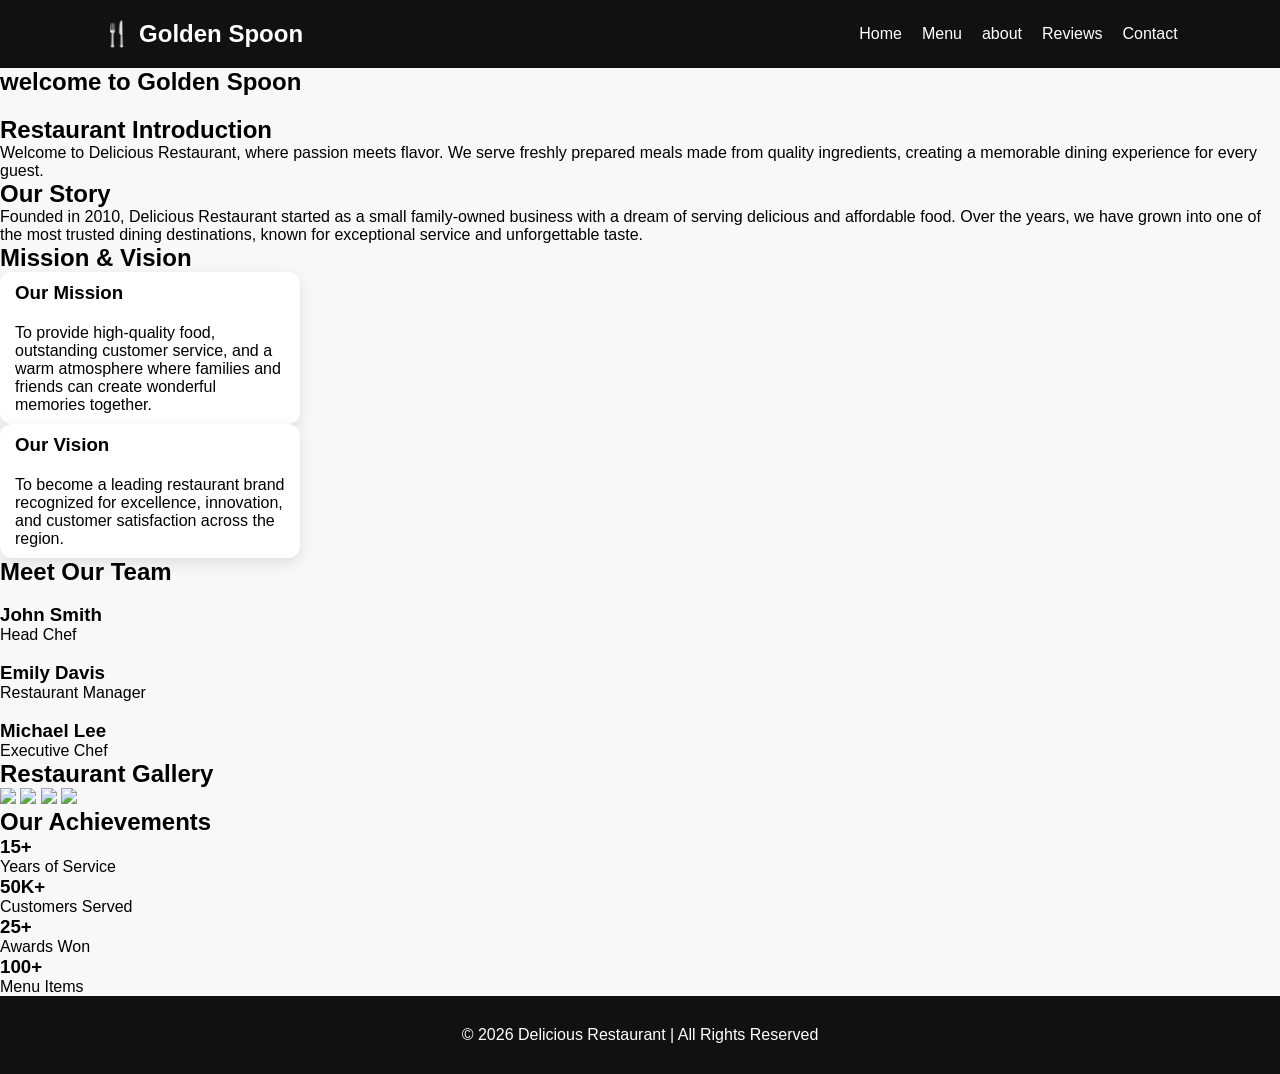
==== about.html @ c7baea3e "Add files via upload" ====
<!DOCTYPE html>
<html lang="en">
<head>
    <meta charset="UTF-8">
    <meta name="viewport" content="width=device-width, initial-scale=1.0">
    <title>Document</title>
      <link rel="stylesheet" href="style.css">
</head>
<body>
   <nav class="navbar">
    <div class="side">
    <h2>🍴 Golden Spoon</h2>
    </div>

    <ul class="nav-links">
        <li><a href="index.html">Home</a></li>
        <li><a href="menu.html">Menu</a></li>
        <li><a href="about.html">about</a></li>
        <li><a href="#reviews">Reviews</a></li>
        <li><a href="#contact">Contact</a></li>
    </ul>

    <div class="menu-btn">☰</div>
</nav>

<!-- Hero Section -->
<section class="banner-about">
    <h1>welcome to Golden Spoon</h1>

</section>

<div class="container">

<!-- Restaurant Introduction -->
<section class="section intro">
    <h2>Restaurant Introduction</h2>
    <p>
        Welcome to Delicious Restaurant, where passion meets flavor.
        We serve freshly prepared meals made from quality ingredients,
        creating a memorable dining experience for every guest.
    </p>
</section>

<!-- Company Story -->
<section class="section story">
    <h2>Our Story</h2>
    <p>
        Founded in 2010, Delicious Restaurant started as a small family-owned
        business with a dream of serving delicious and affordable food.
        Over the years, we have grown into one of the most trusted dining
        destinations, known for exceptional service and unforgettable taste.
    </p>
</section>

<!-- Mission & Vision -->
<section class="section">
    <h2>Mission & Vision</h2>

    <div class="mission-vision">

        <div class="card">
            <h3>Our Mission</h3>
            <p>
                To provide high-quality food, outstanding customer service,
                and a warm atmosphere where families and friends can create
                wonderful memories together.
            </p>
        </div>

        <div class="card">
            <h3>Our Vision</h3>
            <p>
                To become a leading restaurant brand recognized for excellence,
                innovation, and customer satisfaction across the region.
            </p>
        </div>

    </div>
</section>

<!-- Team Section -->
<section class="section">
    <h2>Meet Our Team</h2>

    <div class="team">

        <div class="member">
            <img src="https://images.unsplash.com/photo-1583394293214-28ded15ee548" alt="">
            <h3>John Smith</h3>
            <p>Head Chef</p>
        </div>

        <div class="member">
            <img src="https://images.unsplash.com/photo-1600566753376-12c8ab7fb75b" alt="">
            <h3>Emily Davis</h3>
            <p>Restaurant Manager</p>
        </div>

        <div class="member">
            <img src="https://images.unsplash.com/photo-1500648767791-00dcc994a43e" alt="">
            <h3>Michael Lee</h3>
            <p>Executive Chef</p>
        </div>

    </div>
</section>

<!-- Gallery -->
<section class="section">
    <h2>Restaurant Gallery</h2>

    <div class="gallery">
        <img src="https://images.unsplash.com/photo-1517248135467-4c7edcad34c4">
        <img src="https://images.unsplash.com/photo-1552566626-52f8b828add9">
        <img src="https://images.unsplash.com/photo-1559339352-11d035aa65de">
        <img src="https://images.unsplash.com/photo-1565299624946-b28f40a0ae38">
    </div>
</section>

<!-- Statistics -->
<section class="section">
    <h2>Our Achievements</h2>

    <div class="stats">

        <div class="stat-box">
            <h3>15+</h3>
            <p>Years of Service</p>
        </div>

        <div class="stat-box">
            <h3>50K+</h3>
            <p>Customers Served</p>
        </div>

        <div class="stat-box">
            <h3>25+</h3>
            <p>Awards Won</p>
        </div>

        <div class="stat-box">
            <h3>100+</h3>
            <p>Menu Items</p>
        </div>

    </div>
</section>

</div>

<footer>
    <p>© 2026 Delicious Restaurant | All Rights Reserved</p>
</footer>
<script src="script.js"></script>
</body>
</html>
---- style.css ----
*{
margin:0;
padding:0;
box-sizing:border-box;
font-family:Arial,sans-serif;
}

html{
scroll-behavior:smooth;
}

.navbar{
display:flex;
justify-content:space-between;
align-items:center;
padding:20px 8%;
background:#111;
color:#fff;
position:sticky;
top:0;
z-index:100;
}

.logo{
font-size:28px;
font-weight:bold;
color:#ff9800;
}

.nav-links{
display:flex;
list-style:none;
gap:20px;
}

.nav-links a{
color:white;
text-decoration:none;
transition:.3s;
}

.nav-links a:hover{
color:#ff9800;
}

.menu-btn{
display:none;
font-size:28px;
cursor:pointer;
}

.hero{
height:100vh;
background:url("https://images.unsplash.com/photo-1504674900247-0877df9cc836?w=1200") center/cover;
display:flex;
justify-content:center;
align-items:center;
text-align:center;
color:white;
}

.hero-content{
background:rgba(0,0,0,.5);
padding:40px;
border-radius:15px;
animation:fadeIn 1.2s ease;
}

.hero h1{
font-size:55px;
}

.hero p{
margin:15px 0;
font-size:20px;
}

.btn{
padding:14px 30px;
background:#ff9800;
border:none;
border-radius:6px;
color:white;
cursor:pointer;
transition:.3s;
}

.btn:hover{
transform:translateY(-5px);
box-shadow:0 10px 20px rgba(255,152,0,.4);
}

.featured,
.why-us,
.testimonials{
padding:80px 8%;
text-align:center;
}

.cards{
display:flex;
gap:25px;
justify-content:center;
flex-wrap:wrap;
margin-top:30px;
}

.card{
width:300px;
background:white;
border-radius:12px;
overflow:hidden;
box-shadow:0 5px 15px rgba(0,0,0,.1);
transition:.4s;
}

.card:hover{
transform:translateY(-10px);
box-shadow:0 15px 25px rgba(0,0,0,.2);
}

.card img{
width:100%;
height:220px;
object-fit:cover;
transition:.4s;
}

.card:hover img{
transform:scale(1.1);
}

.card h3,
.card p{
padding:10px;
}

.features{
display:flex;
justify-content:center;
gap:20px;
flex-wrap:wrap;
margin-top:30px;
}

.feature{
background:#ff9800;
padding:20px;
border-radius:10px;
color:white;
}

.review{
background:#f4f4f4;
max-width:500px;
margin:15px auto;
padding:20px;
border-radius:10px;
}

footer{
background:#111;
color:white;
text-align:center;
padding:30px;
}

.social a{
color:#ff9800;
margin:0 10px;
text-decoration:none;
}

@keyframes fadeIn{
from{
opacity:0;
transform:translateY(30px);
}
to{
opacity:1;
transform:translateY(0);
}
}

@media(max-width:768px){

.menu-btn{
display:block;
}

.nav-links{
display:none;
flex-direction:column;
position:absolute;
top:70px;
right:20px;
background:#222;
padding:20px;
border-radius:10px;
}

.nav-links.active{
display:flex;
}

.hero h1{
font-size:36px;
}
}
*{
margin:0;
padding:0;
box-sizing:border-box;
font-family:Arial,sans-serif;
}

body{
background:#f8f8f8;
}

header{
text-align:center;
padding:40px 20px;
}

h1{
margin-bottom:20px;
}

#search{
width:80%;
max-width:500px;
padding:12px;
border:2px solid #ddd;
border-radius:8px;
margin-bottom:20px;
}

#search:focus{
outline:none;
border-color:#ff9800;
}

.filter-buttons button{
padding:10px 15px;
margin:5px;
border:none;
background:#ff9800;
color:white;
border-radius:5px;
cursor:pointer;
transition:.3s;
}

.filter-buttons button:hover{
background:#111;
}

.menu-container{
display:grid;
grid-template-columns:repeat(auto-fit,minmax(280px,1fr));
gap:25px;
padding:40px;
}

.card{
background:white;
border-radius:12px;
overflow:hidden;
box-shadow:0 5px 15px rgba(0,0,0,.1);
transition:.4s;
}

.card:hover{
transform:translateY(-10px);
box-shadow:0 15px 25px rgba(0,0,0,.2);
}

.card img{
width:100%;
height:220px;
object-fit:cover;
transition:.4s;
}

.card:hover img{
transform:scale(1.08);
}

.card h3,
.card p,
.card span{
padding:10px 15px;
}

.card span{
display:block;
font-weight:bold;
color:#ff9800;
font-size:18px;
}
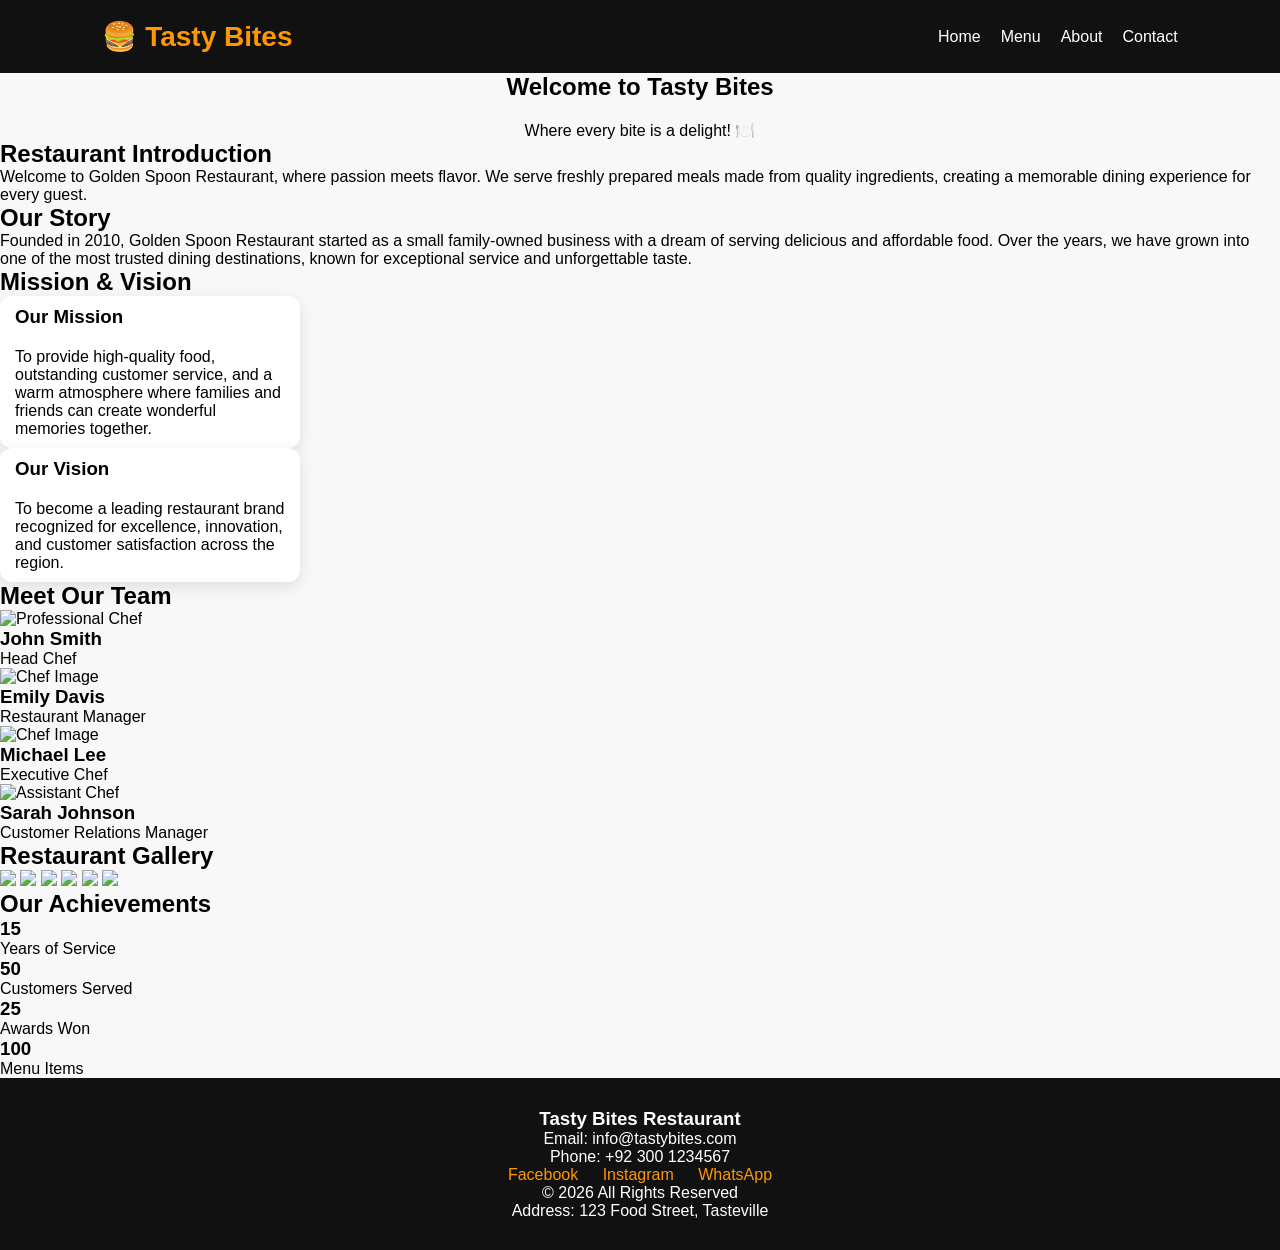
==== commit 4ca5c96b: "Add files via upload" ====
--- a/about.html
+++ b/about.html
@@ -1,58 +1,53 @@
+
 <!DOCTYPE html>
 <html lang="en">
 <head>
     <meta charset="UTF-8">
     <meta name="viewport" content="width=device-width, initial-scale=1.0">
     <title>Document</title>
-      <link rel="stylesheet" href="style.css">
+        <link rel="stylesheet" href="style.css">
 </head>
 <body>
-   <nav class="navbar">
+    <nav class="navbar">
     <div class="side">
-    <h2>🍴 Golden Spoon</h2>
+     <div class="logo">🍔 Tasty Bites</div>
     </div>
 
     <ul class="nav-links">
         <li><a href="index.html">Home</a></li>
         <li><a href="menu.html">Menu</a></li>
-        <li><a href="about.html">about</a></li>
-        <li><a href="#reviews">Reviews</a></li>
-        <li><a href="#contact">Contact</a></li>
+        <li><a href="about.html">About</a></li>
+        <li><a href="contact.html">Contact</a></li>
+      
     </ul>
 
     <div class="menu-btn">☰</div>
 </nav>
-
-<!-- Hero Section -->
-<section class="banner-about">
-    <h1>welcome to Golden Spoon</h1>
-
-</section>
-
+    <section class="banner-about">
+       <center> <h1>Welcome to Tasty Bites</h1></center> 
+       <center> <p>Where every bite is a delight! 🍽️</p></center>
+    </section>
 <div class="container">
 
-<!-- Restaurant Introduction -->
 <section class="section intro">
     <h2>Restaurant Introduction</h2>
     <p>
-        Welcome to Delicious Restaurant, where passion meets flavor.
+        Welcome to Golden Spoon Restaurant, where passion meets flavor.
         We serve freshly prepared meals made from quality ingredients,
         creating a memorable dining experience for every guest.
     </p>
 </section>
 
-<!-- Company Story -->
 <section class="section story">
     <h2>Our Story</h2>
     <p>
-        Founded in 2010, Delicious Restaurant started as a small family-owned
+        Founded in 2010, Golden Spoon Restaurant started as a small family-owned
         business with a dream of serving delicious and affordable food.
         Over the years, we have grown into one of the most trusted dining
         destinations, known for exceptional service and unforgettable taste.
     </p>
 </section>
 
-<!-- Mission & Vision -->
 <section class="section">
     <h2>Mission & Vision</h2>
 
@@ -78,34 +73,39 @@
     </div>
 </section>
 
-<!-- Team Section -->
 <section class="section">
     <h2>Meet Our Team</h2>
 
     <div class="team">
 
         <div class="member">
-            <img src="https://images.unsplash.com/photo-1583394293214-28ded15ee548" alt="">
+            <img src="https://img.freepik.com/free-photo/woman-working-as-professional-chef_23-2151864208.jpg" alt="Professional Chef">
             <h3>John Smith</h3>
             <p>Head Chef</p>
         </div>
 
         <div class="member">
-            <img src="https://images.unsplash.com/photo-1600566753376-12c8ab7fb75b" alt="">
+           <img src="https://images.stockcake.com/public/6/c/7/6c78399c-009d-4fe1-8ea6-ffae7f0158b2_large/chef-plating-dish-stockcake.jpg" alt="Chef Image">
+
             <h3>Emily Davis</h3>
             <p>Restaurant Manager</p>
         </div>
 
         <div class="member">
-            <img src="https://images.unsplash.com/photo-1500648767791-00dcc994a43e" alt="">
+            <img src="https://img.freepik.com/premium-photo/smiling-man-chef-isolated-transparent-background_1346034-166144.jpg?w=996" alt="Chef Image">
             <h3>Michael Lee</h3>
             <p>Executive Chef</p>
+        </div>
+
+        <div class="member">
+            <img src="https://img.freepik.com/premium-photo/cook-woman-smile-very-detailed-photo-waist-white-background_483949-604.jpg" alt="Assistant Chef">
+            <h3>Sarah Johnson</h3>
+            <p>Customer Relations Manager</p>
         </div>
 
     </div>
 </section>
 
-<!-- Gallery -->
 <section class="section">
     <h2>Restaurant Gallery</h2>
 
@@ -114,32 +114,33 @@
         <img src="https://images.unsplash.com/photo-1552566626-52f8b828add9">
         <img src="https://images.unsplash.com/photo-1559339352-11d035aa65de">
         <img src="https://images.unsplash.com/photo-1565299624946-b28f40a0ae38">
+        <img src="https://images.unsplash.com/photo-1414235077428-338989a2e8c0">
+        <img src="https://images.unsplash.com/photo-1555396273-367ea4eb4db5">
     </div>
 </section>
 
-<!-- Statistics -->
 <section class="section">
     <h2>Our Achievements</h2>
 
     <div class="stats">
 
         <div class="stat-box">
-            <h3>15+</h3>
+            <h3>15</h3>
             <p>Years of Service</p>
         </div>
 
         <div class="stat-box">
-            <h3>50K+</h3>
+            <h3>50</h3>
             <p>Customers Served</p>
         </div>
 
         <div class="stat-box">
-            <h3>25+</h3>
+            <h3>25</h3>
             <p>Awards Won</p>
         </div>
 
         <div class="stat-box">
-            <h3>100+</h3>
+            <h3>100</h3>
             <p>Menu Items</p>
         </div>
 
@@ -148,9 +149,20 @@
 
 </div>
 
-<footer>
-    <p>© 2026 Delicious Restaurant | All Rights Reserved</p>
-</footer>
-<script src="script.js"></script>
+<footer id="contact">
+        <h3>Tasty Bites Restaurant</h3>
+        <p>Email: info@tastybites.com</p>
+        <p>Phone: +92 300 1234567</p>
+
+        <div class="social">
+            <a href="#">Facebook</a>
+            <a href="#">Instagram</a>
+            <a href="#">WhatsApp</a>
+        </div>
+
+        <p>© 2026 All Rights Reserved</p>
+        <p>Address: 123 Food Street, Tasteville</p>
+    </footer>
+
 </body>
 </html>
